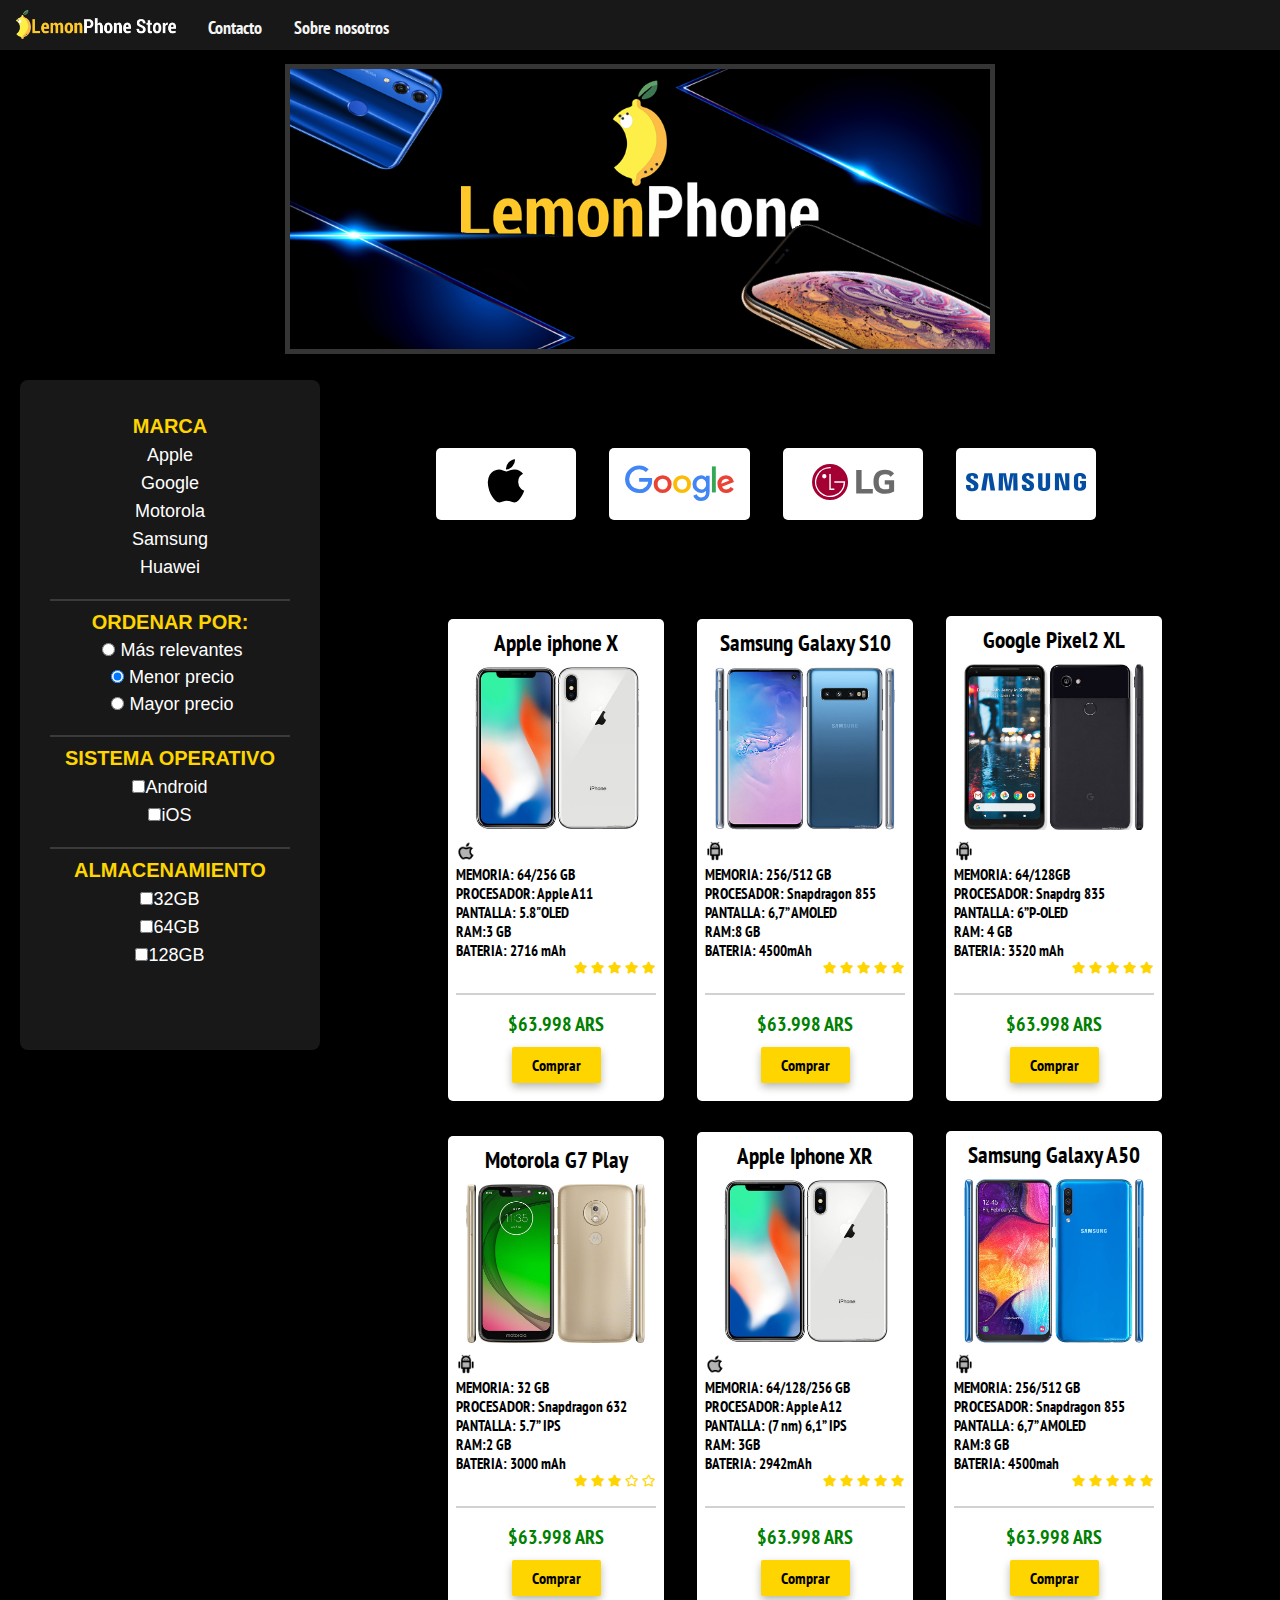
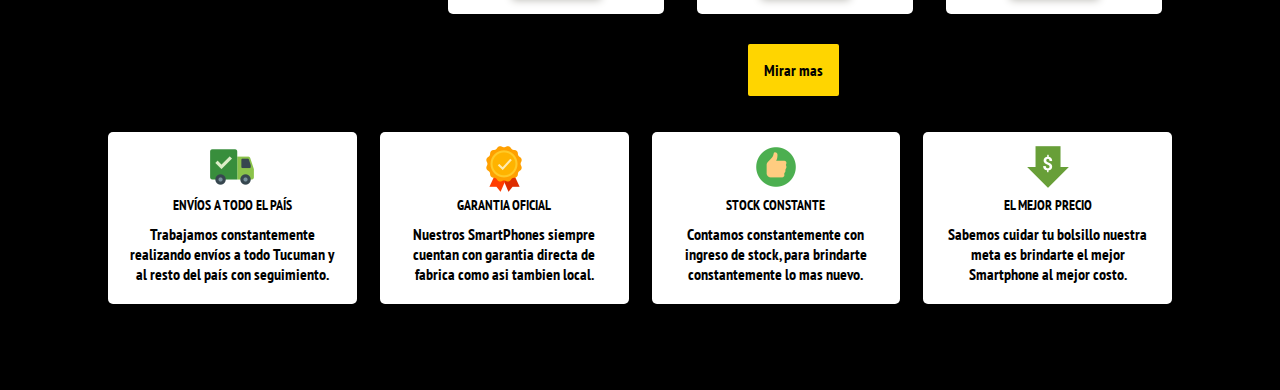
==== index.html @ d201e5c2 "Signed-off-by: Enzo Politi <enzoapoliti@gmail.com>" ====
<!DOCTYPE html>
<html lang="es">

<head>
  <meta charset="UTF-8" />
  <meta name="viewport" content="width=device-width, initial-scale=1.0" />
  <meta name="author" content="EapRules" />
  <link rel="icon" type="image/png" sizes="32x32" href="img/logo/icon_32.png" />
  <link rel="icon" type="image/png" sizes="16x16" href="img/logo/icon_16.png" />
  <link rel="icon" type="image/png" sizes="64x64" href="img/logo/icon_64.png" />
  <link rel="stylesheet" href="css/style.css" />
  <link rel="stylesheet" href="css/carousel.css">
  <link rel="stylesheet" href="https://use.fontawesome.com/releases/v5.8.2/css/all.css">
  <link href="https://fonts.googleapis.com/css?family=Oswald|PT+Sans+Narrow|Ubuntu" rel="stylesheet" />
  <script type="text/javascript" src="js/360.js"></script>
  <title>LemonPhone Store</title>
</head>

<body>
  <header>
    <nav>
      <ul class="ul-menu-hamburguesa">
        <ul class="hamburguesa">
          <a class="logo-hamb">
            <img src="img/logo/menu.png" >
          </a>
          <div class="hamburguesa-content">
            <a href="index.html">
              <img  src="img/logo/Logoparanavbar3.png" width="120" />
            </a>
            <a href="Contact.html"><i class="far fa-paper-plane"></i> Contacto</a>
            <a href="about.html"><i class="far fa-smile"></i> Sobre nosotros</a>
          </div>
        </ul>
      </ul>
      <ul class="ul-menu">
        <li>
          <a href="index.html">
            <img class="logo" src="img/logo/Logoparanavbar3.png" width="160" />
          </a>
        </li>
        <li>
          <a href="Contact.html"> Contacto</a>
        </li>
        <li>
          <a href="abouthtml">Sobre nosotros</a>
        </li>
      </ul>
    </nav>
  </header>
  <!----Main--->
  <main>
    <article class="banner">
      <!----HardcodeFix(?)--->
      <div class="ataoconalambre">
        <!----caroucel-->
        <div id="slide">
          <div class="mask">
            <div class="images">
              <div class="img">
                <img src="img/banners/1.png" width="100%">
              </div>
              <div class="img">
                <img src="img/banners/2.gif" width="100%">
              </div>
              <div class="img">
                <img src="img/banners/3.png" width="100%">
              </div>
            </div>
          </div>
          <!----fin caroucel-->
    </article>
    <!-- Menu Vertical Izquierda -->
    <!----Fin HardcodeFix(?)--->
    <div class="container">
      <div class="container">
        <!-- Aside NUEVO -->
        <aside>
          <div class="aside-format">
            <h3>MARCA</h3>
            <ul class="marcas">
              <li><a href="#">Apple</a></li>
              <li><a href="#">Google</a></li>
              <li><a href="#">Motorola</a></li>
              <li><a href="#">Samsung</a></li>
              <li><a href="#">Huawei</a></li>
            </ul>
            <div class="separator-aside">
              <hr />
            </div>
            <h3>ORDENAR POR:</h3>
            <div class="filters">
              <ul>
                <li>
                  <a><input id="option-1" type="radio" name="order-phone" value="2" /><label for="option-1">Más
                      relevantes</label></a>
                </li>
                <li>
                  <a><input id="option-2" type="radio" name="order-phone" value="0" checked="checked" /><label
                      for="option-2">Menor precio</label></a>
                </li>
                <li>
                  <a><input id="option-3" type="radio" name="order-phone" value="1" /><label for="option-3">Mayor
                      precio</label></a>
                </li>
              </ul>
            </div>
            <div class="separator-aside">
              <hr />
            </div>
            <div class="sistemasop">
              <h3>SISTEMA OPERATIVO</h3>
              <ul>
                
                <li><input type="checkbox" id="cbox1"><label for="cbox1">Android</label></li>
                <li><input type="checkbox" id="cbox2"><label for="cbox2">iOS</label></li>
              </ul>
            </div>
            <div class="separator-aside">
              <hr />
            </div>
            <div class="memoria-ram">
              <h3>ALMACENAMIENTO</h3>
              <ul>
                <li><input type="checkbox" id="cbox3"><label for="cbox3">32GB</label></li>
                <li><input type="checkbox" id="cbox4"><label for="cbox4">64GB</label></li>
                <li><input type="checkbox" id="cbox5"><label for="cbox5">128GB</label></li>
              </ul>
            </div>
          </div>
        </aside>
        <!-- Fin Aside  -->
        <!---BanerMarcas--->
        <div class="banner-marca">
          <div class="marca">
            <div class="multimedia-logo">
              <img src="img/marcas/logo_btn_apple.svg">
            </div>
          </div>
          <div class="marca">
            <div class="multimedia-logo">
              <img src="img/marcas/logo_btn_google.svg">
            </div>
          </div>
          <div class="marca">
            <div class="multimedia-logo">
              <img src="img/marcas/logo_btn_lg.svg">
            </div>
          </div>
          <div class="marca">
            <div class="multimedia-logo">
              <img src="img/marcas/logo_btn_samsung.svg">
            </div>
          </div>
          
        </div>
        <!---fin baner marcas-->
        <article class="shop">
          <div class="panel-wrapper">
            <a href="#show" class="show btn" id="show">Mirar mas</a>
            <a href="#hide" class="hide btn" id="hide">Mirar menos</a>
            <div class="panel">
              <!---Articulos-->
              <a href=""></a>
              <div class="articulo">
                <div class="titulos">
                  <h3 class="modelo-texto">
                    Apple iphone X
                  </h3>
                  </h3>
                </div>
               
                  <a href=".../payment_iphone.html"><img src="img/phones/Apple/X/apple-iphone-x-new-2.jpg"
                    class="multimedia"></a>
               
                <div class="info-lite">
                  <ul>
                    <li><img src="img/os/a2.png" class="img-so"></li>
                    <li>MEMORIA: 64/256 GB</li>
                    <li>PROCESADOR: Apple A11</li>
                    <li>PANTALLA: 5.8"OLED</li>
                    <li>RAM:3 GB</li>
                    <li>BATERIA: 2716 mAh</li>
                  </ul>
                </div>
                <div class="fontawesome-stars">
                  <ul>
                    <i class="fas fa-star"></i>
                    <i class="fas fa-star"></i>
                    <i class="fas fa-star"></i>
                    <i class="fas fa-star"></i>
                    <i class="fas fa-star"></i>
                  </ul>
                  <div class="separator-productos"></div>
                  <h4 class="price">$63.998 ARS</h4>
                </div>
                <a class="btn-pay" href="/payment_iphone.html">Comprar</a>
              </div>
              <div class="articulo">
                <div class="titulos">
                  <h3 class="modelo-texto">
                    Samsung Galaxy S10
                  </h3>
                </div>


                
                <a href=".../payment_s10.html">
                  <img src="img/phones/Samsung/GalaxyS10/1.jpg" class="multimedia">
                </a>
              



              <div class="info-lite">
                <ul>
                  <li><img src="img/os/a1.png" class="img-so"></li>
                  <li>MEMORIA: 256/512 GB</li>
                  <li>PROCESADOR: Snapdragon 855</li>
                  <li>PANTALLA: 6,7” AMOLED</li>
                  <li>RAM:8 GB</li>
                  <li>BATERIA: 4500mAh</li>
                </ul>
              </div>
              <div class="fontawesome-stars">
                <ul>
                  <i class="fas fa-star"></i>
                  <i class="fas fa-star"></i>
                  <i class="fas fa-star"></i>
                  <i class="fas fa-star"></i>
                  <i class="fas fa-star"></i>
                </ul>
                <div class="separator-productos"></div>
                <h4 class="price">$63.998 ARS</h4>
              </div>
              <a class="btn-pay" href="/payment_s10.html">Comprar</a>
            </div>
            <div class="articulo">
              <div class="titulos">
                <h3 class="modelo-texto">Google Pixel2 XL
                </h3>
              </div>
              <img src="img/phones/Google/Pixel2XL/google-pixel-xl2-1.jpg" class="multimedia">
              
              <div class="info-lite">
                <ul>
                  <li><img src="img/os/a1.png" class="img-so"></li>
                  <li>MEMORIA: 64/128GB</li>
                  <li>PROCESADOR: Snapdrg 835</li>
                  <li>PANTALLA: 6”P-OLED</li>
                  <li>RAM: 4 GB </li>
                  <li>BATERIA: 3520 mAh</li>
                </ul>
              </div>
              <div class="fontawesome-stars">
                <ul>
                  <i class="fas fa-star"></i>
                  <i class="fas fa-star"></i>
                  <i class="fas fa-star"></i>
                  <i class="fas fa-star"></i>
                  <i class="fas fa-star"></i>
                </ul>
                <div class="separator-productos"></div>
                <h4 class="price">$63.998 ARS</h4>
              </div>
              <a class="btn-pay" href="#">Comprar</a>
              </a>
            </div>
            <div class="articulo">
              <div class="titulos">
                <h3 class="modelo-texto">
                  Motorola G7 Play
                </h3>
              </div>

              <img src="img/phones/Motorola/MotoG7Play/1.jpg" class="multimedia">
              
              <div class="info-lite">
                <ul>
                  <li><img src="img/os/a1.png" class="img-so"></li>
                  <li>MEMORIA: 32 GB</li>
                  <li>PROCESADOR: Snapdragon 632</li>
                  <li>PANTALLA: 5.7” IPS</li>
                  <li>RAM:2 GB</li>
                  <li>BATERIA: 3000 mAh</li>
                </ul>
              </div>
              <div class="fontawesome-stars">
                <ul>
                  <i class="fas fa-star"></i>
                  <i class="fas fa-star"></i>
                  <i class="fas fa-star"></i>
                  <i class="far fa-star"></i>
                  <i class="far fa-star"></i>
                </ul>
                <div class="separator-productos"></div>
                <h4 class="price">$63.998 ARS</h4>
              </div>
              <a class="btn-pay" href="#">Comprar</a>
            </div>
            <div class="articulo">
              <div class="titulos">
                <h3 class="modelo-texto">
                  Apple Iphone XR
                </h3>
              </div>

              <img src="img/phones/Apple/X/apple-iphone-x-new-2.jpg" class="multimedia">
              
              <div class="info-lite">
                <ul>
                  <li><img src="img/os/a2.png" class="img-so"></li>
                  <li>MEMORIA: 64/128/256 GB</li>
                  <li>PROCESADOR: Apple A12 </li>
                  <li>PANTALLA: (7 nm) 6,1” IPS </li>
                  <li>RAM: 3GB </li>
                  <li>BATERIA: 2942mAh</li>
                </ul>
              </div>
              <div class="fontawesome-stars">
                <ul>
                  <i class="fas fa-star"></i>
                  <i class="fas fa-star"></i>
                  <i class="fas fa-star"></i>
                  <i class="fas fa-star"></i>
                  <i class="fas fa-star"></i>
                </ul>
                <div class="separator-productos"></div>
                <h4 class="price">$63.998 ARS</h4>
              </div>
              <a class="btn-pay" href="#">Comprar</a>
            </div>
            <div class="articulo">
              <div class="titulos">
                <h3 class="modelo-texto">
                  Samsung Galaxy A50
                </h3>
              </div>
              <img src="img/phones/Samsung/GalaxyA50/1.jpg" class="multimedia">
             
              <div class="info-lite">
                <ul>
                  <li><img src="img/os/a1.png" class="img-so"></li>
                  <li>MEMORIA: 256/512 GB</li>
                  <li>PROCESADOR: Snapdragon 855</li>
                  <li>PANTALLA: 6,7” AMOLED</li>
                  <li>RAM:8 GB</li>
                  <li>BATERIA: 4500mah</li>
                </ul>
              </div>
              <div class="fontawesome-stars">
                <ul>
                  <i class="fas fa-star"></i>
                  <i class="fas fa-star"></i>
                  <i class="fas fa-star"></i>
                  <i class="fas fa-star"></i>
                  <i class="fas fa-star"></i>
                </ul>
                <div class="separator-productos"></div>
                <h4 class="price">$63.998 ARS</h4>
              </div>
              <a class="btn-pay" href="/payment_s10.html">Comprar</a>
            </div>
            <div class="articulo">
              <div class="titulos">
                <h3 class="modelo-texto">
                  Huawei P20 PRO
                </h3>
              </div>
              <img src="img/phones/Huawei/PsmartZ/1.jpg" class="multimedia">
              
              <div class="info-lite">
                <ul>
                  <li><img src="img/os/a1.png" class="img-so"></li>
                  <li>MEMORIA: 128/256/512 GB </li>
                  <li>PROCESADOR: HiSilicon Kirin 980</li>
                  <li>PANTALLA: 6,47</li>
                  <li>RAM: 8 GB</li>
                  <li>BATERIA: 4200mAh</li>
                </ul>
              </div>
              <div class="fontawesome-stars">
                <ul>
                  <i class="fas fa-star"></i>
                  <i class="fas fa-star"></i>
                  <i class="fas fa-star"></i>
                  <i class="fas fa-star"></i>
                  <i class="fas fa-star"></i>
                </ul>
                <div class="separator-productos"></div>
                <h4 class="price">$63.998 ARS</h4>
              </div>
              <a class="btn-pay" href="#">Comprar</a>
            </div>
            <div class="articulo">
              <div class="titulos">
                <h3 class="modelo-texto">
                  Huawei P Smart Z
                </h3>
              </div>
              <img src="img/phones/Huawei/PsmartZ/1.jpg" class="multimedia">
              
              <div class="info-lite">
                <ul>
                  <li><img src="img/os/a1.png" class="img-so"></li>
                  <li>MEMORIA: 64GB GB </li>
                  <li>PROCESADOR: Hisilicon Kirin 710F</li>
                  <li>PANTALLA: 6,59”</li>
                  <li>RAM: 4 GB</li>
                  <li>BATERIA: 4000mAh</li>
                </ul>
              </div>
              <div class="fontawesome-stars">
                <ul>
                  <i class="fas fa-star"></i>
                  <i class="fas fa-star"></i>
                  <i class="fas fa-star"></i>
                  <i class="fas fa-star"></i>
                  <i class="far fa-star"></i>
                </ul>
                <div class="separator-productos"></div>
                <h4 class="price">$63.998 ARS</h4>
              </div>
              <a class="btn-pay" href="#">Comprar</a>
            </div>
            <div class="articulo">
              <div class="titulos">
                <h3 class="modelo-texto">
                  Huawei P Smart Z
                </h3>
              </div>
              <img src="img/phones/Huawei/PsmartZ/1.jpg" class="multimedia">
              <div class="info-lite">
                <ul>
                  <li><img src="img/os/a1.png" class="img-so"></li>
                  <li>MEMORIA: 64GB GB </li>
                  <li>PROCESADOR: Hisilicon Kirin 710F</li>
                  <li>PANTALLA: 6,59”</li>
                  <li>RAM: 4 GB</li>
                  <li>BATERIA: 4000mAh</li>
                </ul>
              </div>
              <div class="fontawesome-stars">
                <ul>
                  <i class="fas fa-star"></i>
                  <i class="fas fa-star"></i>
                  <i class="fas fa-star"></i>
                  <i class="fas fa-star"></i>
                  <i class="far fa-star"></i>
                </ul>
                <div class="separator-productos"></div>
                <h4 class="price">$63.998 ARS</h4>
              </div>
              <a class="btn-pay" href="#">Comprar</a>
            </div>
            <div class="articulo">
              <div class="titulos">
                <h3 class="modelo-texto">
                  Huawei P Smart Z
                </h3>
              </div>
              <img src="img/phones/Huawei/PsmartZ/1.jpg" class="multimedia">
              <div class="info-lite">
                <ul>
                  <li><img src="img/os/a1.png" class="img-so"></li>
                  <li>MEMORIA: 64GB GB </li>
                  <li>PROCESADOR: Hisilicon Kirin 710F</li>
                  <li>PANTALLA: 6,59”</li>
                  <li>RAM: 4 GB</li>
                  <li>BATERIA: 4000mAh</li>
                </ul>
              </div>
              <div class="fontawesome-stars">
                <ul>
                  <i class="fas fa-star"></i>
                  <i class="fas fa-star"></i>
                  <i class="fas fa-star"></i>
                  <i class="fas fa-star"></i>
                  <i class="far fa-star"></i>
                </ul>
                <div class="separator-productos"></div>
                <h4 class="price">$63.998 ARS</h4>
              </div>
              <a class="btn-pay" href="#">Comprar</a>
            </div>
            <div class="articulo">
              <div class="titulos">
                <h3 class="modelo-texto">
                  Huawei P Smart Z
                </h3>
              </div>
              <img src="img/phones/Huawei/PsmartZ/1.jpg" class="multimedia">
              
              <div class="info-lite">
                <ul>
                  <li><img src="img/os/a1.png" class="img-so"></li>
                  <li>MEMORIA: 64GB GB </li>
                  <li>PROCESADOR: Hisilicon Kirin 710F</li>
                  <li>PANTALLA: 6,59”</li>
                  <li>RAM: 4 GB</li>
                  <li>BATERIA: 4000mAh</li>
                </ul>
              </div>
              <div class="fontawesome-stars">
                <ul>
                  <i class="fas fa-star"></i>
                  <i class="fas fa-star"></i>
                  <i class="fas fa-star"></i>
                  <i class="fas fa-star"></i>
                  <i class="far fa-star"></i>
                </ul>
                <div class="separator-productos"></div>
                <h4 class="price">$63.998 ARS</h4>
              </div>
              <a class="btn-pay" href="#">Comprar</a>
            </div>
            <div class="articulo">
              <div class="titulos">
                <h3 class="modelo-texto">
                  Huawei P Smart Z
                </h3>
              </div>
              <img src="img/phones/Huawei/PsmartZ/1.jpg" class="multimedia">
              <div class="info-lite">
                <ul>
                  <li><img src="img/os/a1.png" class="img-so"></li>
                  <li>MEMORIA: 64GB GB </li>
                  <li>PROCESADOR: Hisilicon Kirin 710F</li>
                  <li>PANTALLA: 6,59”</li>
                  <li>RAM: 4 GB</li>
                  <li>BATERIA: 4000mAh</li>
                </ul>
              </div>
              <div class="fontawesome-stars">
                <ul>
                  <i class="fas fa-star"></i>
                  <i class="fas fa-star"></i>
                  <i class="fas fa-star"></i>
                  <i class="fas fa-star"></i>
                  <i class="far fa-star"></i>
                </ul>
                <div class="separator-productos"></div>
                <h4 class="price">$63.998 ARS</h4>
              </div>
              <a class="btn-pay" href="#">Comprar</a>
            </div>
            <div class="articulo">
              <div class="titulos">
                <h3 class="modelo-texto">
                  Huawei P Smart Z
                </h3>
              </div>
              <img src="img/phones/Huawei/PsmartZ/1.jpg" class="multimedia">
              <div class="info-lite">
                <ul>
                  <li><img src="img/os/a1.png" class="img-so"></li>
                  <li>MEMORIA: 64GB GB </li>
                  <li>PROCESADOR: Hisilicon Kirin 710F</li>
                  <li>PANTALLA: 6,59”</li>
                  <li>RAM: 4 GB</li>
                  <li>BATERIA: 4000mAh</li>
                </ul>
              </div>
              <div class="fontawesome-stars">
                <ul>
                  <i class="fas fa-star"></i>
                  <i class="fas fa-star"></i>
                  <i class="fas fa-star"></i>
                  <i class="fas fa-star"></i>
                  <i class="far fa-star"></i>
                </ul>
                <div class="separator-productos"></div>
                <h4 class="price">$63.998 ARS</h4>
              </div>
              <a class="btn-pay" href="#">Comprar</a>
            </div>
            <div class="articulo">
              <div class="titulos">
                <h3 class="modelo-texto">
                  Huawei P Smart Z
                </h3>
              </div>
              <img src="img/phones/Huawei/PsmartZ/1.jpg" class="multimedia">
              <div class="info-lite">
                <ul>
                  <li><img src="img/os/a1.png" class="img-so"></li>
                  <li>MEMORIA: 64GB GB </li>
                  <li>PROCESADOR: Hisilicon Kirin 710F</li>
                  <li>PANTALLA: 6,59”</li>
                  <li>RAM: 4 GB</li>
                  <li>BATERIA: 4000mAh</li>
                </ul>
              </div>
              <div class="fontawesome-stars">
                <ul>
                  <i class="fas fa-star"></i>
                  <i class="fas fa-star"></i>
                  <i class="fas fa-star"></i>
                  <i class="fas fa-star"></i>
                  <i class="far fa-star"></i>
                </ul>
                <div class="separator-productos"></div>
                <h4 class="price">$63.998 ARS</h4>
              </div>
              <a class="btn-pay" href="#">Comprar</a>
            </div>
            <div class="articulo">
              <div class="titulos">
                <h3 class="modelo-texto">
                  Huawei P Smart Z
                </h3>
              </div>
              <img src="img/phones/Huawei/PsmartZ/1.jpg" class="multimedia">
              <div class="info-lite">
                <ul>
                  <li><img src="img/os/a1.png" class="img-so"></li>
                  <li>MEMORIA: 64GB GB </li>
                  <li>PROCESADOR: Hisilicon Kirin 710F</li>
                  <li>PANTALLA: 6,59”</li>
                  <li>RAM: 4 GB</li>
                  <li>BATERIA: 4000mAh</li>
                </ul>
              </div>
              <div class="fontawesome-stars">
                <ul>
                  <i class="fas fa-star"></i>
                  <i class="fas fa-star"></i>
                  <i class="fas fa-star"></i>
                  <i class="fas fa-star"></i>
                  <i class="far fa-star"></i>
                </ul>
                <div class="separator-productos"></div>
                <h4 class="price">$63.998 ARS</h4>
              </div>
              <a class="btn-pay" href="#">Comprar</a>
            </div>
            <div class="articulo">
              <div class="titulos">
                <h3 class="modelo-texto">
                  Huawei P Smart Z
                </h3>
              </div>
              <img src="img/phones/Huawei/PsmartZ/1.jpg" class="multimedia">
              <div class="info-lite">
                <ul>
                  <li><img src="img/os/a1.png" class="img-so"></li>
                  <li>MEMORIA: 64GB GB </li>
                  <li>PROCESADOR: Hisilicon Kirin 710F</li>
                  <li>PANTALLA: 6,59”</li>
                  <li>RAM: 4 GB</li>
                  <li>BATERIA: 4000mAh</li>
                </ul>
              </div>
              <div class="fontawesome-stars">
                <ul>
                  <i class="fas fa-star"></i>
                  <i class="fas fa-star"></i>
                  <i class="fas fa-star"></i>
                  <i class="fas fa-star"></i>
                  <i class="far fa-star"></i>
                </ul>
                <div class="separator-productos"></div>
                <h4 class="price">$63.998 ARS</h4>
              </div>
              <a class="btn-pay" href="#">Comprar</a>
            </div>r
            <div class="articulo">
              <div class="titulos">
                <h3 class="modelo-texto">
                  Huawei P Smart Z
                </h3>
              </div>
              <img src="img/phones/Huawei/PsmartZ/1.jpg" class="multimedia">
              <div class="info-lite">
                <ul>
                  <li><img src="img/os/a1.png" class="img-so"></li>
                  <li>MEMORIA: 64GB GB </li>
                  <li>PROCESADOR: Hisilicon Kirin 710F</li>
                  <li>PANTALLA: 6,59”</li>
                  <li>RAM: 4 GB</li>
                  <li>BATERIA: 4000mAh</li>
                </ul>
              </div>
              <div class="fontawesome-stars">
                <ul>
                  <i class="fas fa-star"></i>
                  <i class="fas fa-star"></i>
                  <i class="fas fa-star"></i>
                  <i class="fas fa-star"></i>
                  <i class="far fa-star"></i>
                </ul>
                <div class="separator-productos"></div>
                <h4 class="price">$63.998 ARS</h4>
              </div>
              <a class="btn-pay" href="#">Comprar</a>
            </div>
            <div class="articulo">
              <div class="titulos">
                <h3 class="modelo-texto">
                  Huawei P Smart Z
                </h3>
              </div>
              <img src="img/phones/Huawei/PsmartZ/1.jpg" class="multimedia">
              <div class="info-lite">
                <ul>
                  <li><img src="img/os/a1.png" class="img-so"></li>
                  <li>MEMORIA: 64GB GB </li>
                  <li>PROCESADOR: Hisilicon Kirin 710F</li>
                  <li>PANTALLA: 6,59”</li>
                  <li>RAM: 4 GB</li>
                  <li>BATERIA: 4000mAh</li>
                </ul>
              </div>
              <div class="fontawesome-stars">
                <ul>
                  <i class="fas fa-star"></i>
                  <i class="fas fa-star"></i>
                  <i class="fas fa-star"></i>
                  <i class="fas fa-star"></i>
                  <i class="far fa-star"></i>
                </ul>
                <div class="separator-productos"></div>
                <h4 class="price">$63.998 ARS</h4>
              </div>
              <a class="btn-pay" href="#">Comprar</a>
            </div>
            <div class="banner-marca">
              <div class="multimedia-logo">
              </div>
            </div><!-- end panel -->
            <div class="fade"></div>
          </div>
      </div>
      </article>
    </div>
  </main>
  <footer>
    <div class="prefooter">
      <div class="logo-prefooter">
        <div class="multimedia-marcafooter">
          <img src="img/icon/icons8-shipped-50.png">
          <h4>ENVÍOS A TODO EL PAÍS</h4>
          <p>
            Trabajamos constantemente realizando envíos a todo Tucuman y al resto del país con seguimiento.</p>
        </div>
      </div>
      <div class="logo-prefooter">
        <div class="multimedia-marcafooter">
          <img src="img/icon/icons8-guarantee-50.png">
          <h4>GARANTIA OFICIAL</h4>
          <p>
            Nuestros SmartPhones siempre cuentan con garantia directa de fabrica como asi tambien local.</p>
        </div>
      </div>
      <div class="logo-prefooter">
        <div class="multimedia-marcafooter">
          <img src="img/icon/icons8-good-quality-50.png">
          <h4>STOCK CONSTANTE</h4>
          <p>
            Contamos constantemente con ingreso de stock, para brindarte constantemente lo mas nuevo.</p>
        </div>
      </div>
      <div class="logo-prefooter">
        <div class="multimedia-marcafooter">
          <img src="img/icon/icons8-low-price-50.png">
          <h4>EL MEJOR PRECIO</h4>
          <p>
            Sabemos cuidar tu bolsillo nuestra meta es brindarte el mejor Smartphone al mejor costo.</p>
        </div>
      </div>
    </div>
    <div><span>asdasd</span><span>asdasd</span></div>
  </footer>
</body>

</html>
---- css/style.css ----
* {
  padding: 0;
  margin: 0;
  border: 0;

}

html,
body {
  font-family: "Ubuntu", sans-serif;
  font-family: "PT Sans Narrow", sans-serif;
  height: 100%;
  font-size: 14px;
  color: rgb(0, 0, 0);
  scroll-behavior: smooth;
  list-style: none;
  background: black;

}

.logo {
  float: left;

}

.logo:hover {
  height: 30px;
  text-shadow: 1px 1px 40px rgb(223, 213, 74);
  ;
  width: 163px;
  transition: 0.1s;
}

.banner {
 
  background-color: rgb(0, 0, 0);
  display: inline-block;
  float: right;
  width: 100%;
  
  background: linear-gradient(rgba(0, 0, 0, 0.904), rgba(0, 0, 0, 0.747)), url(https://www.eaprules.com/assets/img/yelow-star.png) center center fixed;
}

.ataoconalambre {
  
  margin: 5% 5% 2% 5%;
  text-decoration: none;
}

.ataoconalambre-inter {
  
  text-align: center;
  font-size: 20px;
  width: 100%;
  margin: auto auto 20px auto;

}

.ataoconalambre-inter:hover {
  text-shadow: 1px 1px 40px rgb(223, 213, 74);
  transition: 0.3s;
}

.banner-marca {
  text-align: center;
  margin: 30px;
  padding: 8px;

}

.marca {
  display: inline-block;
  background-color: white;
  box-shadow: 0 2px 4px 0 rgba(0, 0, 0, 0.253);
  width: 10%;
  margin: 30px 30px auto auto;
  border-radius: 5px;
  padding: 10px;

}

/*----Articulos-----*/
.logo-div {
  display: inline;
  background-color: white;
  margin: 20px 20px auto auto;

}

.articulo {
  display: inline-block;
  font-size: 20px;
  background-color: white;
  box-shadow: 0 4px 8px 0 rgba(0, 0, 0, 0.253);
  width: 10em;
  margin: 30px 30px auto auto;
  padding: 8px;
  border: 1px;
  border-radius: 5px;
  text-align: center;
}

.articulo:hover {
  box-shadow: 0 4px 8px 0 rgba(0, 0, 0, 0.829);
  transition: 0.5s;
}

/* ESTO SERIA LO NUEVO */
.container {
  display: inline-block;

  width: 100%;

  background-repeat: repeat;
  background: linear-gradient(rgba(0, 0, 0, 0.774), rgba(0, 0, 0, 0.74), rgba(0, 0, 0, 0.925)), url(https://www.eaprules.com/assets/img/yelow-star.png) center center fixed;

}

.shop {
  width: 65%;
  float: right;
  
}

.aside-format {
  font-family: 'Segoe UI', Tahoma, Geneva, Verdana, sans-serif;
  font-size: 15px;
  color: #FFD500;
  margin: 35px 0px;
  text-decoration: none;
  user-select: none;
  
}

.sistemasop input {
  display: inline-block;
  color: white;
}

.memoria-ram input {
  display: inline-block;
}

.aside-format h3 {
  font-size: 20px;
  font-family: 'Segoe UI', Tahoma, Geneva, Verdana, sans-serif;
}

.aside-format a {
  color: white;
  text-decoration: none;
  font-size:18px;
}

.aside-format li {
  margin: 7px 0;
  color: white;;
  list-style: none;
  font-size:18px;
}

.filters input {
  margin: 0 5px;
  color: white;
}

.aside-format a:hover {
  color:white;

}

aside {
  position: relative;
  background-color: rgb(24, 24, 24);
  width: 300px;
  height: 670px;
  float: left;
  display: inline-block;
  text-align: center;
  box-shadow: 0 4px 8px 2px rgba(0, 0, 0, 0.788);
  border-radius: 8px;
  margin: 0 0 0 20px ;
}

.filters li {
  margin: 6px;
}

.separator-aside {
  background-color: rgb(59, 59, 59);
  height: 2px;
  width: 80%;
  margin: 10px 0px;
  display: inline-block;
}

.separator-productos {
  background-color: rgb(209, 209, 209);
  height: 2px;
  width: 100%;
  display: inline-block;
}

/* FIN DE LO NUEVO */
/* Fix AtaoConAlambre */
.control {
  width: 25em;
  margin: 20px 10px 20px 0px;
}

.titulo,
.numnoticias {
  text-align: center;
  color: #FFD500;
  cursor: default;
}

.modelo-texto {
  cursor: default;
}

.multimedia {
  width: 90%;
  margin: 10px auto 5px auto;
  cursor: pointer;
  transition: transform .3s, filter 1.5s ease-in-out;
  

}

.multimedia:hover {

  
  transform: scale(1.1);
}

.info-lite ul {
  font-size: 15px;
  text-align: left;
  list-style: none;
  font-weight: bolder;
  cursor: default;
  user-select: none;
}

.price {
  font-weight: bolder;
  text-align: center;
  color: green;
  font-size: 20px;
  margin: 10px 0 0 0;
  cursor: default;
}

/*Menu Smartphone*/

.hamburguesa {
  display: none !important;
  
}

.hamburguesa:hover .hamburguesa-content {
  display: block;
  
}

.hamburguesa-content {
  display: none;
  display: fixed;
  background-color: rgb(0, 0, 0);
  box-shadow: 0 4px 8px 0 rgba(0, 0, 0, 0.698);
  border-radius: 2px;
  
}

.img-so {
  height: 20px;
}

.hamburguesa-content a {
  color: white;
  padding: 12px 30px;
  text-decoration: none;
  display: block;
}

.hamburguesa-content :hover {
  color: rgb(223, 213, 74);
  border-radius: 2px;
}

.ul-menu-hamburguesa {
  flex-direction: column;
  display: block;
  list-style: none;
  margin: 1em;
  
  padding: 0px;
  position: fixed;
  top: 0;
  background-color: rgba(0, 0, 0, 0.945);
  overflow: hidden;
  list-style-type: none;
  border-radius: 10px;
  z-index: 10;
}



/*Navbar*/
.ul-menu {
  height: 50px;
  padding: 0px;
  line-height: 35px;
  position: absolute;
  font-size: 18px;
  width: 100%;
  top: 0;
  background-color: rgb(24, 24, 24);
  box-shadow: 0 4px 8px 0 rgba(0, 0, 0, 0.212);
  overflow: hidden;
  list-style-type: none;

}

.ul-menu :hover {
  color: #FFD500;
  font-size: 18px;
  transition: all 0.2s ease-in-out;
}

header li {
  float: left;
}

header li a {
  display: inline-block;
  color: rgb(245, 245, 245);
  font-weight: bolder;
  padding: 10px 16px;
  text-decoration: none;
}

/*Botones*/
.fontawesome {
  color: rgb(37, 37, 37);
  font-size: 30px;
}

.fontawesome-stars ul {
  font-size: 12px;
  text-align: right;
  color: #FFD500;
  user-select: none;
}

.btn-down-content {
  display: none;
  position: fixed;
  background-color: rgb(223, 213, 74);
  box-shadow: 0 4px 8px 0 rgba(0, 0, 0, 0.698);
  border-radius: 2px;
}

.btn-down-content a label {
  color: rgb(223, 213, 74);
  padding: 8px 30px;
  text-decoration: none;
  display: block;
  font-size: 13px;
}

.btn-down-content :hover {
  border-radius: 2px;
}

.btn-down:hover .btn-down-content {
  display: block;
}

.btn-pay {
  font-weight: bolder;
  background-color: #FFD500;
  border-radius: 2px;
  color: rgb(0, 0, 0);
  padding: 8px 20px;
  margin: 10px auto 10px auto;
  text-decoration: none;
  display: inline-block;
  font-size: 16px;
  box-shadow: 0 4px 8px 0 #b9b8b2;
  transition: transform .3s, filter 1.5s ease-in-out;
}

.btn-pay:hover {

  transform: scale(1.1);
  
}

/*readmore*/

.panel-wrapper {
  position: relative;

}

.btn {
  font-weight: bolder;
  background-color: #FFD500;
  border-radius: 2px;
  color: rgb(0, 0, 0);
  font-size: 16px;
  left: 42%;
  padding: 1em;
  text-decoration: none;
  margin: -6%;
  border: 10px;
}

.show,
.hide {
  position: absolute;
  bottom: -1%;
  z-index: 1;
  text-align: center;
}

.hide {
  display: none;
}

.show:target {
  display: none;
}

.show:target~.hide {
  display: block;
}

.show:target~.panel {
  max-height: 7000px;
}

.show:target~.fade {
  margin-top: 0;
}

.panel {
  position: relative;
  margin: 2em auto;
  width: 100%;
  max-height: 1050px;
  overflow: hidden;
  transition: max-height .5s ease;
}

.fade {
  background: linear-gradient(to bottom, rgba(bg-color, 0) 0%, rgba(bg-color, 1) 75%);
  height: 100px;
  margin-top: -100px;
  position: relative;
}


.prefooter {
  text-align: center;
  margin: 30px;
  padding: 8px;
  background-color: rgb(0, 0, 0);
  cursor: default;
  user-select: none;
}

.logo-prefooter {
  padding: 10px;
  display: inline-block;
  background-color: white;
  box-shadow: 0 2px 4px 0 rgba(0, 0, 0, 0.253);
  width: 19%;
  margin: 30px 10px 30px 10px;
  border-radius: 5px;
  transition: transform .3s, filter 1.5s ease-in-out;

}

.logo-prefooter:hover {
  
  transform: scale(1.1);
}

multimedia-marcafooter,
p {
  font-size: 16px;
  margin: 10px;
  font-weight: bolder;

}

multimedia-marcafooter:hover {

  margin: 10px;
  font-weight: bolder;

}

footer {
  background-color: rgb(0, 0, 0);

  bottom: 0px;

  text-align: center;

}
@media (max-width:950px) {

  .hamburguesa {
    display: inline !important;
    
    
  }

  .ul-menu {
    display: none !important;
    
  }

  .btn-down-content a {
    color: white;
    padding: 6px 55px;
    text-decoration: none;
    
  }

  /* CLASE CONTAINER LE AUMENTE 100% ASI CUBRA 
  TODO EL ANCHO DE LA PAGINA A PARTIR DE 800 */
  .container {
    width: 100%;
  }
  .logo-hamb {
    font-size: 50px;
    text-decoration: none;
  }

  .logo-hamb:hover {
    font-size: 52px;
    transition: 0.4s;
    text-shadow: 1px 1px 22px rgb(223, 213, 74);
  }

  /* ----------------------- */
  .shop {
    width: 98%;
   
  }

  aside {
    width: 0%;
display: none;
  }

  .marca {

    display: inline-block;

    box-shadow: 0 4px 8px 0 rgba(0, 0, 0, 0.253);
    width: 8em;
    margin: 10px 10px 10px 10px;

  }
  
    
  
  .articulo {
    
    margin: 10px 10px;
    display: inline-block;
 
  width: 40%;
  
  padding: 8px;
  border: 1px;
 
  }
  .articulo, h3{
    font-size: 20px;
  }
 


  .info-lite ul {
    font-size: 12px;
    
  }
 
  .multimedia {
    
    margin: 10px auto 10px auto;
    transition: 0.2s;
  }
  .btn {
    
    left: 51%;
    padding: 1em;
    text-decoration: none;
    margin: -12%;
    border: 10px;
  }
  .show,
.hide {
  position: absolute;
  bottom: 0%;
  z-index: 1;
  text-align: center;
}
.panel {
  
  max-height: 1890px;

}
  .logo-prefooter {
    width: 80%;
    margin: 2%;
  }
}
---- css/carousel.css ----
#slide{
	width:700px;
	height:280px;
	border:rgb(53, 53, 53) 5px solid;
	display: block;
	margin: 50px auto 0px;
	
}

#slide .mask{
	width:700px;
	height:280px;
	overflow:hidden;
	
}

#slide .mask .images{
	width:700px;
	/*Altura igual al total de la suma de imagenes*/
	height:1200px;
	/*Estimado 5s por foto*/
	-webkit-animation:slide 20s infinite linear;
	-moz-animation:slide 20s infinite linear;
	-ms-animation:slide 20s infinite linear;
	-o-animation:slide 20s infinite linear;
	animation:slide 20s infinite linear;
}

#slide .mask:hover .images{
	-webkit-animation-play-state:paused;
	-moz-animation-play-state:paused;
	-ms-animation-play-state:paused;
	-o-animation-play-state:paused;
	animation-play-state:paused;
}

#slide .mask .images .img{
	width:700px;
	height:280px;
	overflow:hidden;
	background-color: rgb(0, 0, 0);

}

#slide .mask .images .img img{
	width:700px;
	height:280px;
	-webkit-transition:all 0.2s linear;
	-moz-transition:all 0.2s linear;
	-ms-transition:all 0.2s linear;
	-o-transition:all 0.2s linear;
	transition:all 0.2s linear;
}

#slide .mask:hover .images .img img{
	-webkit-transform:scale(1.1);
	-moz-transform:scale(1.1);
	-ms-transform:scale(1.1);
	-o-transform:scale(1.1);
	transform:scale(1.1);
}

/*Animación*/
@-webkit-keyframes slide{
	/*FOTO 1*/
	
	15%{ opacity:1; -webkit-transform:translateY(0px); }
	19%{ opacity:1; -webkit-transform:translateY(0px); }
	20%{ opacity:0; -webkit-transform:translateY(0px); }
	/*FIN FOTO 1*/
	
	/*FOTO 2*/
	21%{ opacity:0; -webkit-transform:translateY(-280px); }
	22%{ opacity:1; -webkit-transform:translateY(-280px); }
	35%{ opacity:1; -webkit-transform:translateY(-280px); }
	39%{ opacity:1; -webkit-transform:translateY(-280px); }
	40%{ opacity:0; -webkit-transform:translateY(-280px); }
	/*FIN FOTO 2*/
	
	/*FOTO 3*/
	41%{ opacity:0; -webkit-transform:translateY(-560px); }
	42%{ opacity:1; -webkit-transform:translateY(-560px); }
	55%{ opacity:1; -webkit-transform:translateY(-560px); }
	59%{ opacity:1; -webkit-transform:translateY(-560px); }
	60%{ opacity:0; -webkit-transform:translateY(-560px); }
	/*FIN FOTO 3*/
	
}
@-moz-keyframes slide{
	/*FOTO 1*/
	
	15%{ opacity:1; -moz-transform:translateY(0px); }
	19%{ opacity:1; -moz-transform:translateY(0px); }
	20%{ opacity:0; -moz-transform:translateY(0px); }
	/*FIN FOTO 1*/
	
	/*FOTO 2*/
	21%{ opacity:0; -moz-transform:translateY(-280px); }
	22%{ opacity:1; -moz-transform:translateY(-280px); }
	35%{ opacity:1; -moz-transform:translateY(-280px); }
	39%{ opacity:1; -moz-transform:translateY(-280px); }
	40%{ opacity:0; -moz-transform:translateY(-280px); }
	/*FIN FOTO 2*/
	
	/*FOTO 3*/
	41%{ opacity:0; -moz-transform:translateY(-560px); }
	42%{ opacity:1; -moz-transform:translateY(-560px); }
	55%{ opacity:1; -moz-transform:translateY(-560px); }
	59%{ opacity:1; -moz-transform:translateY(-560px); }
	60%{ opacity:0; -moz-transform:translateY(-560px); }
	/*FIN FOTO 3*/
	
}
@-ms-keyframes slide{
	/*FOTO 1*/
	
	15%{ opacity:1; -ms-transform:translateY(0px); }
	19%{ opacity:1; -ms-transform:translateY(0px); }
	20%{ opacity:0; -ms-transform:translateY(0px); }
	/*FIN FOTO 1*/
	
	/*FOTO 2*/
	21%{ opacity:0; -ms-transform:translateY(-280px); }
	22%{ opacity:1; -ms-transform:translateY(-280px); }
	35%{ opacity:1; -ms-transform:translateY(-280px); }
	39%{ opacity:1; -ms-transform:translateY(-280px); }
	40%{ opacity:0; -ms-transform:translateY(-280px); }
	/*FIN FOTO 2*/
	
	/*FOTO 3*/
	41%{ opacity:0; -ms-transform:translateY(-560px); }
	42%{ opacity:1; -ms-transform:translateY(-560px); }
	55%{ opacity:1; -ms-transform:translateY(-560px); }
	59%{ opacity:1; -ms-transform:translateY(-560px); }
	60%{ opacity:0; -ms-transform:translateY(-560px); }
	/*FIN FOTO 3*/
	

}
@-o-keyframes slide{
	/*FOTO 1*/
	
	15%{ opacity:1; -o-transform:translateY(0px); }
	19%{ opacity:1; -o-transform:translateY(0px); }
	20%{ opacity:0; -o-transform:translateY(0px); }
	/*FIN FOTO 1*/
	
	/*FOTO 2*/
	21%{ opacity:0; -o-transform:translateY(-280px); }
	22%{ opacity:1; -o-transform:translateY(-280px); }
	35%{ opacity:1; -o-transform:translateY(-280px); }
	39%{ opacity:1; -o-transform:translateY(-280px); }
	40%{ opacity:0; -o-transform:translateY(-280px); }
	/*FIN FOTO 2*/
	
	/*FOTO 3*/
	41%{ opacity:0; -o-transform:translateY(-560px); }
	42%{ opacity:1; -o-transform:translateY(-560px); }
	55%{ opacity:1; -o-transform:translateY(-560px); }
	59%{ opacity:1; -o-transform:translateY(-560px); }
	60%{ opacity:0; -o-transform:translateY(-560px); }
	/*FIN FOTO 3*/
	
	
}
@keyframes slide{
	/*FOTO 1*/
	
	15%{ opacity:1; transform:translateY(0px); }
	19%{ opacity:1; transform:translateY(0px); }
	20%{ opacity:0; transform:translateY(0px); }
	/*FIN FOTO 1*/
	
	/*FOTO 2*/
	21%{ opacity:0; transform:translateY(-280px); }
	22%{ opacity:1; transform:translateY(-280px); }
	35%{ opacity:1; transform:translateY(-280px); }
	39%{ opacity:1; transform:translateY(-280px); }
	40%{ opacity:0; transform:translateY(-280px); }
	/*FIN FOTO 2*/
	
	/*FOTO 3*/
	41%{ opacity:0; transform:translateY(-560px); }
	42%{ opacity:1; transform:translateY(-560px); }
	55%{ opacity:1; transform:translateY(-560px); }
	59%{ opacity:1; transform:translateY(-560px); }
	60%{ opacity:0; transform:translateY(-560px); }
	/*FIN FOTO 3*/
	

}
@media (max-width:950px) {

	#slide{
		width:100%;
		height:200px;
		border:rgb(53, 53, 53) 5px solid;
	}
	
	#slide .mask{
		width:100%;
		height:200px;
		overflow:hidden;
	}
	
#slide .mask .images{
	width:100%;
	height:1000px;
}
#slide .mask .images .img{
	width:100%;
	height:200px;
	overflow:hidden;
	background-color: rgb(0, 0, 0);
}

#slide .mask .images .img img{
	width:100%;
	height:200px;

}

	
@keyframes slide{
	/*FOTO 1*/
	
	15%{ opacity:1; transform:translateY(0px); }
	19%{ opacity:1; transform:translateY(0px); }
	20%{ opacity:0; transform:translateY(0px); }
	/*FIN FOTO 1*/
	
	/*FOTO 2*/
	21%{ opacity:0; transform:translateY(-200px); }
	22%{ opacity:1; transform:translateY(-200px); }
	35%{ opacity:1; transform:translateY(-200px); }
	39%{ opacity:1; transform:translateY(-200px); }
	40%{ opacity:0; transform:translateY(-200px); }
	/*FIN FOTO 2*/
	
	/*FOTO 3*/
	41%{ opacity:0; transform:translateY(-400px); }
	42%{ opacity:1; transform:translateY(-400px60px); }
	55%{ opacity:1; transform:translateY(-400px); }
	59%{ opacity:1; transform:translateY(-400px); }
	60%{ opacity:0; transform:translateY(-400px); }
	/*FIN FOTO 3*/
	

}
}
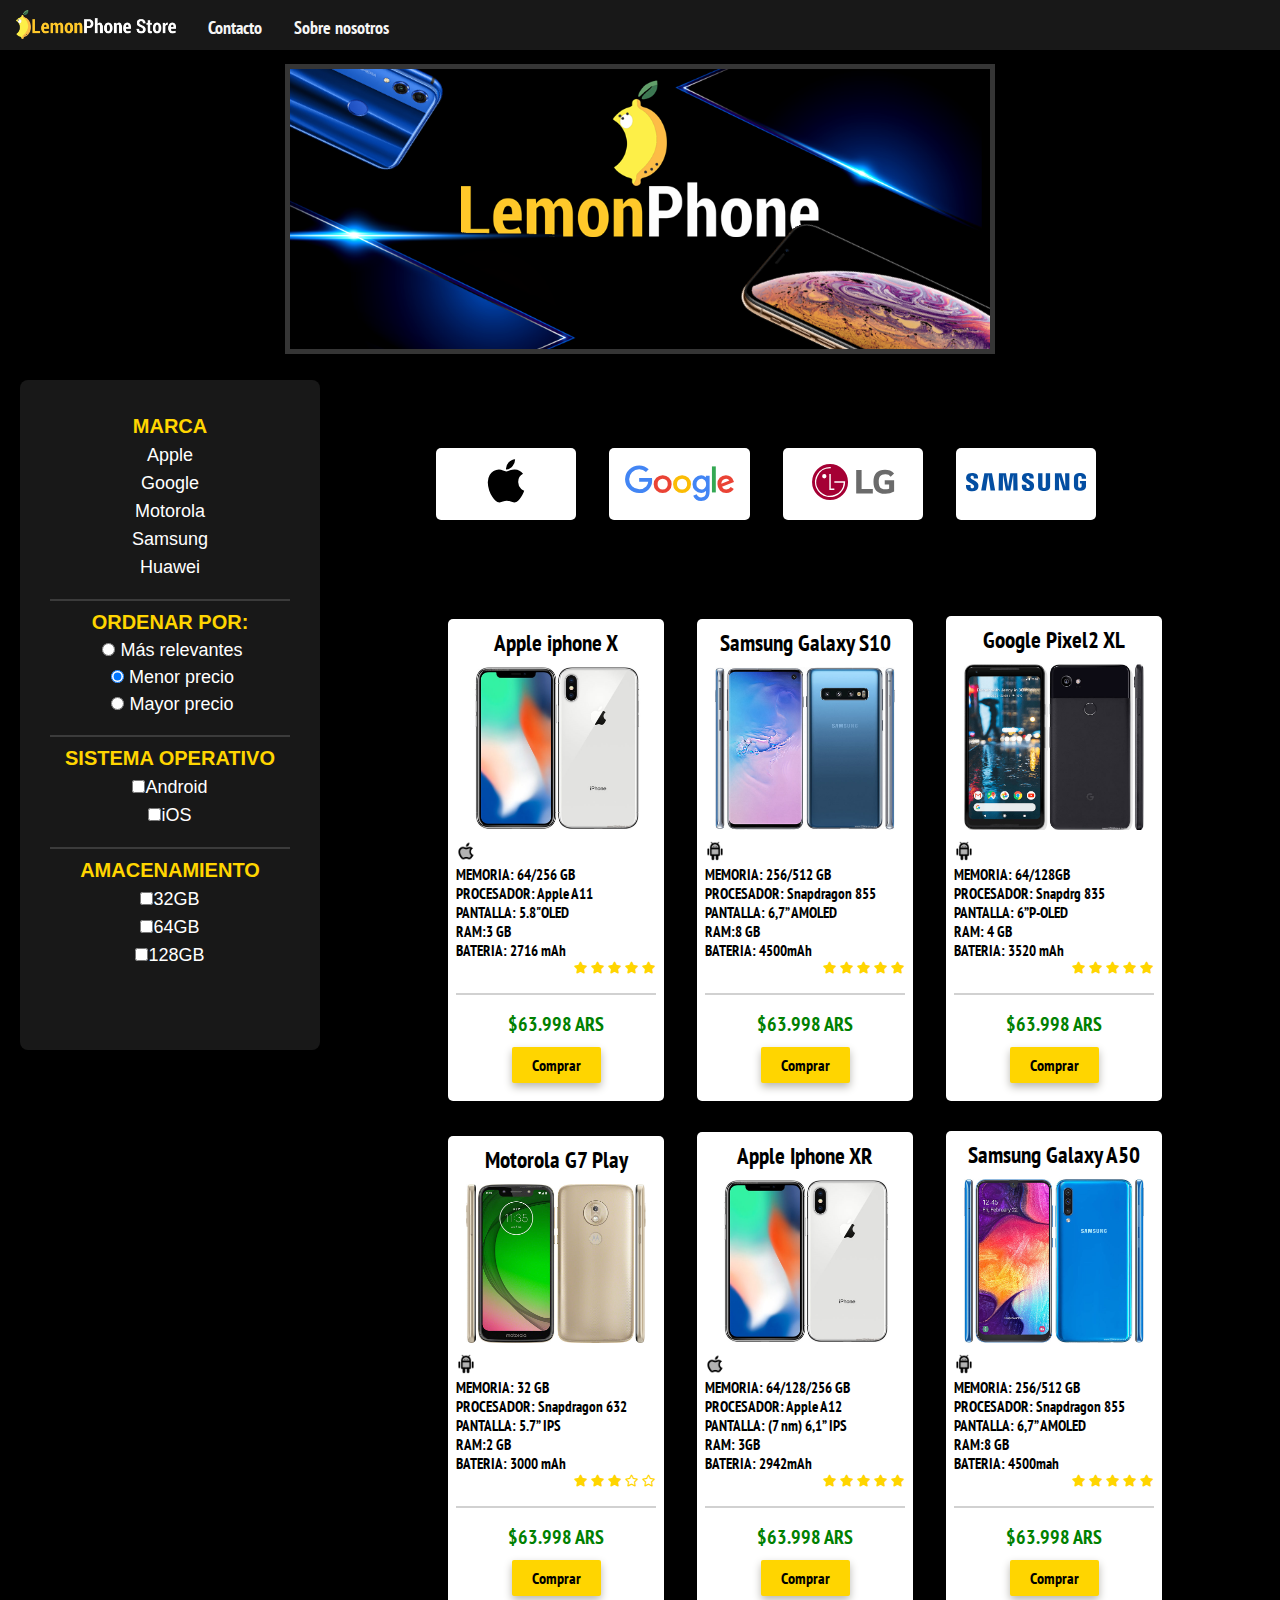
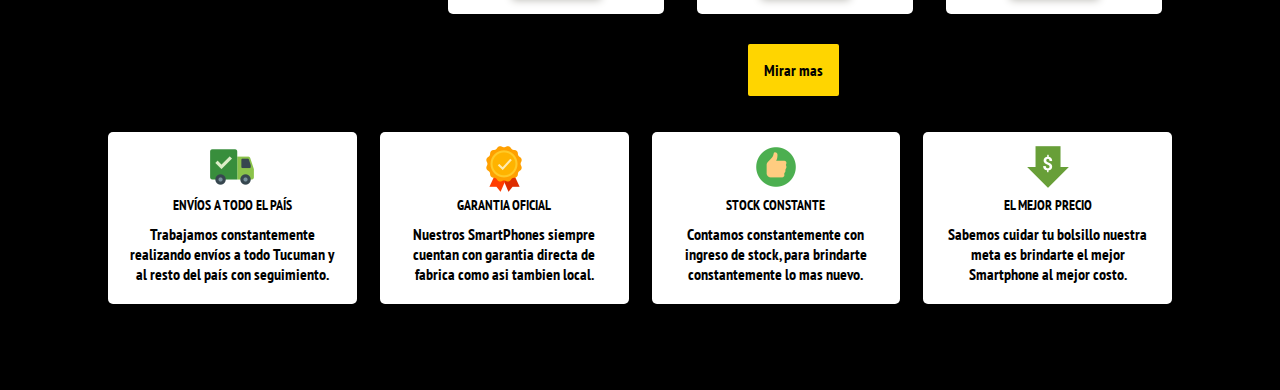
==== commit fc832d2f: "Signed-off-by: Enzo Politi <enzoapoliti@gmail.com>" ====
--- a/index.html
+++ b/index.html
@@ -120,7 +120,7 @@
               <hr />
             </div>
             <div class="memoria-ram">
-              <h3>ALMACENAMIENTO</h3>
+              <h3>AMACENAMIENTO</h3>
               <ul>
                 <li><input type="checkbox" id="cbox3"><label for="cbox3">32GB</label></li>
                 <li><input type="checkbox" id="cbox4"><label for="cbox4">64GB</label></li>
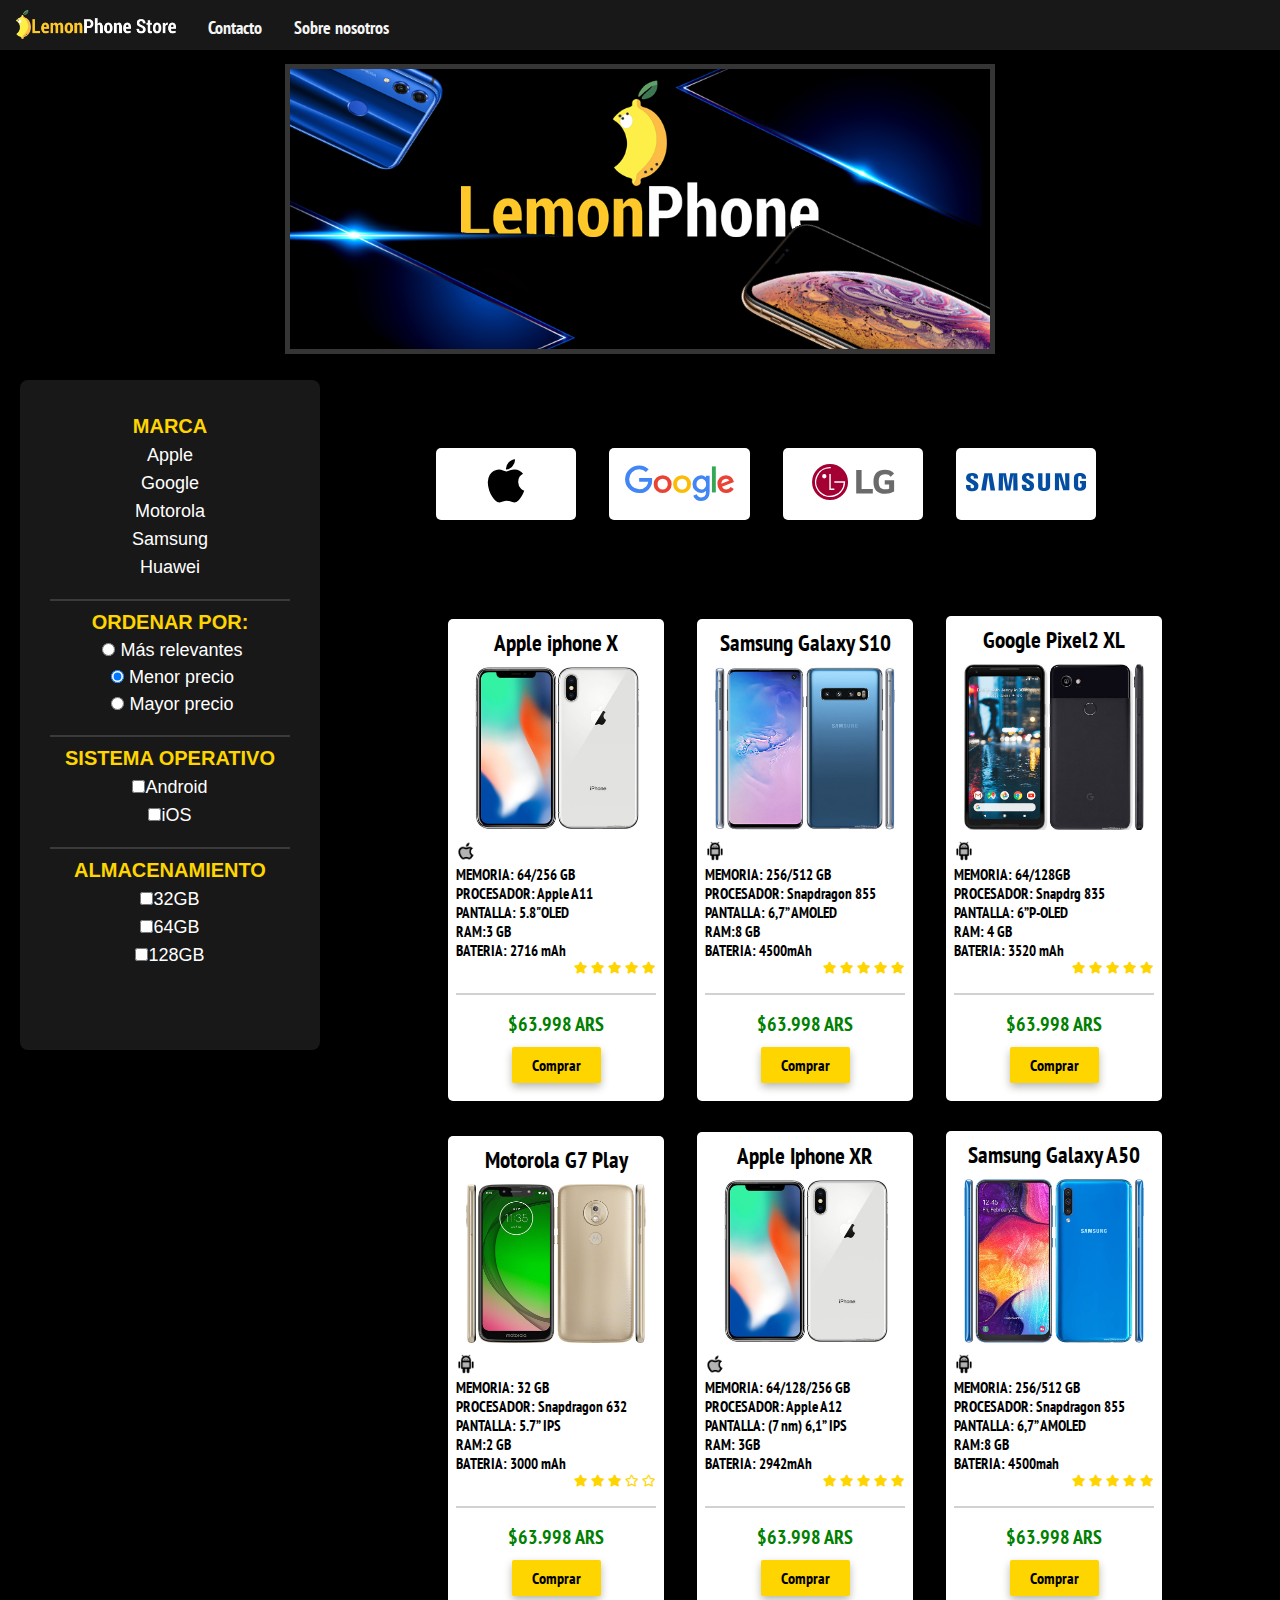
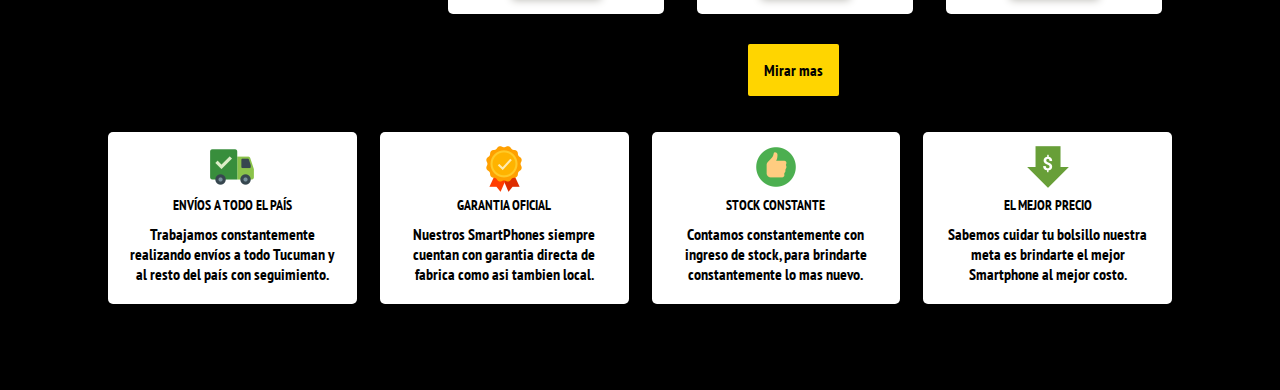
==== commit 21c71559: "Signed-off-by: Enzo Politi <enzoapoliti@gmail.com>" ====
--- a/index.html
+++ b/index.html
@@ -120,7 +120,7 @@
               <hr />
             </div>
             <div class="memoria-ram">
-              <h3>AMACENAMIENTO</h3>
+              <h3>ALMACENAMIENTO</h3>
               <ul>
                 <li><input type="checkbox" id="cbox3"><label for="cbox3">32GB</label></li>
                 <li><input type="checkbox" id="cbox4"><label for="cbox4">64GB</label></li>
